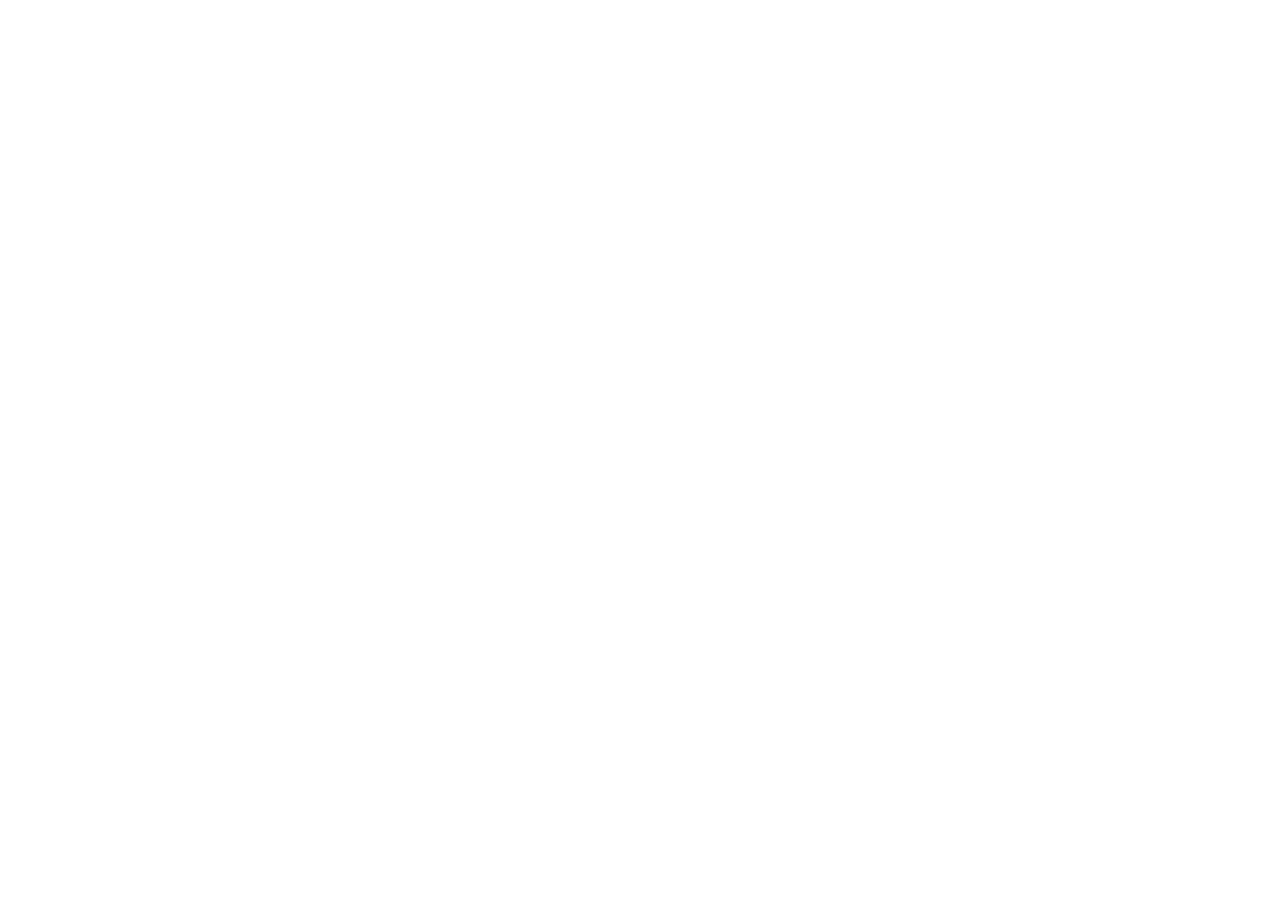
==== home.html @ 1487a21e "criei botões na lateral" ====
<!DOCTYPE html>
<html lang="pt-br">
<head>
    <meta charset="UTF-8">
    <meta http-equiv="X-UA-Compatible" content="IE=edge">
    <meta name="viewport" content="width=device-width, initial-scale=1.0">
    <title>Home</title>
    <style>
        *{
            margin: 0px;
            padding: 0px;
        }

        boody{
            width: 100vw;
            height: 100vh;
            background: black url('imagens/tela-home.jpg') no-repeat top center;
            background-size: cover;
        }

    </style>
</head>
<body>
    
</body>
</html>
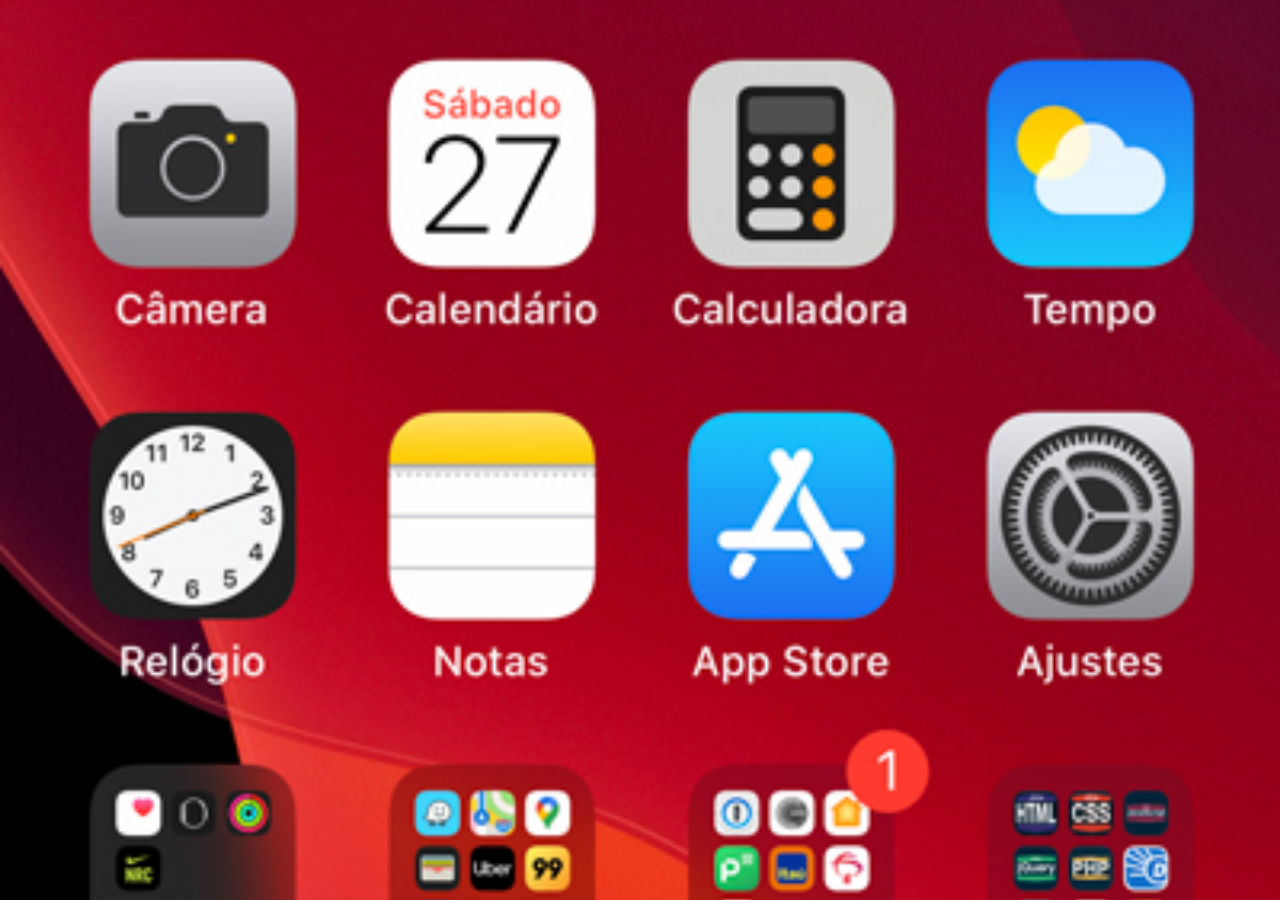
==== commit ede1b523: "projeto concluido" ====
--- a/home.html
+++ b/home.html
@@ -11,7 +11,7 @@
             padding: 0px;
         }
 
-        boody{
+        body{
             width: 100vw;
             height: 100vh;
             background: black url('imagens/tela-home.jpg') no-repeat top center;
